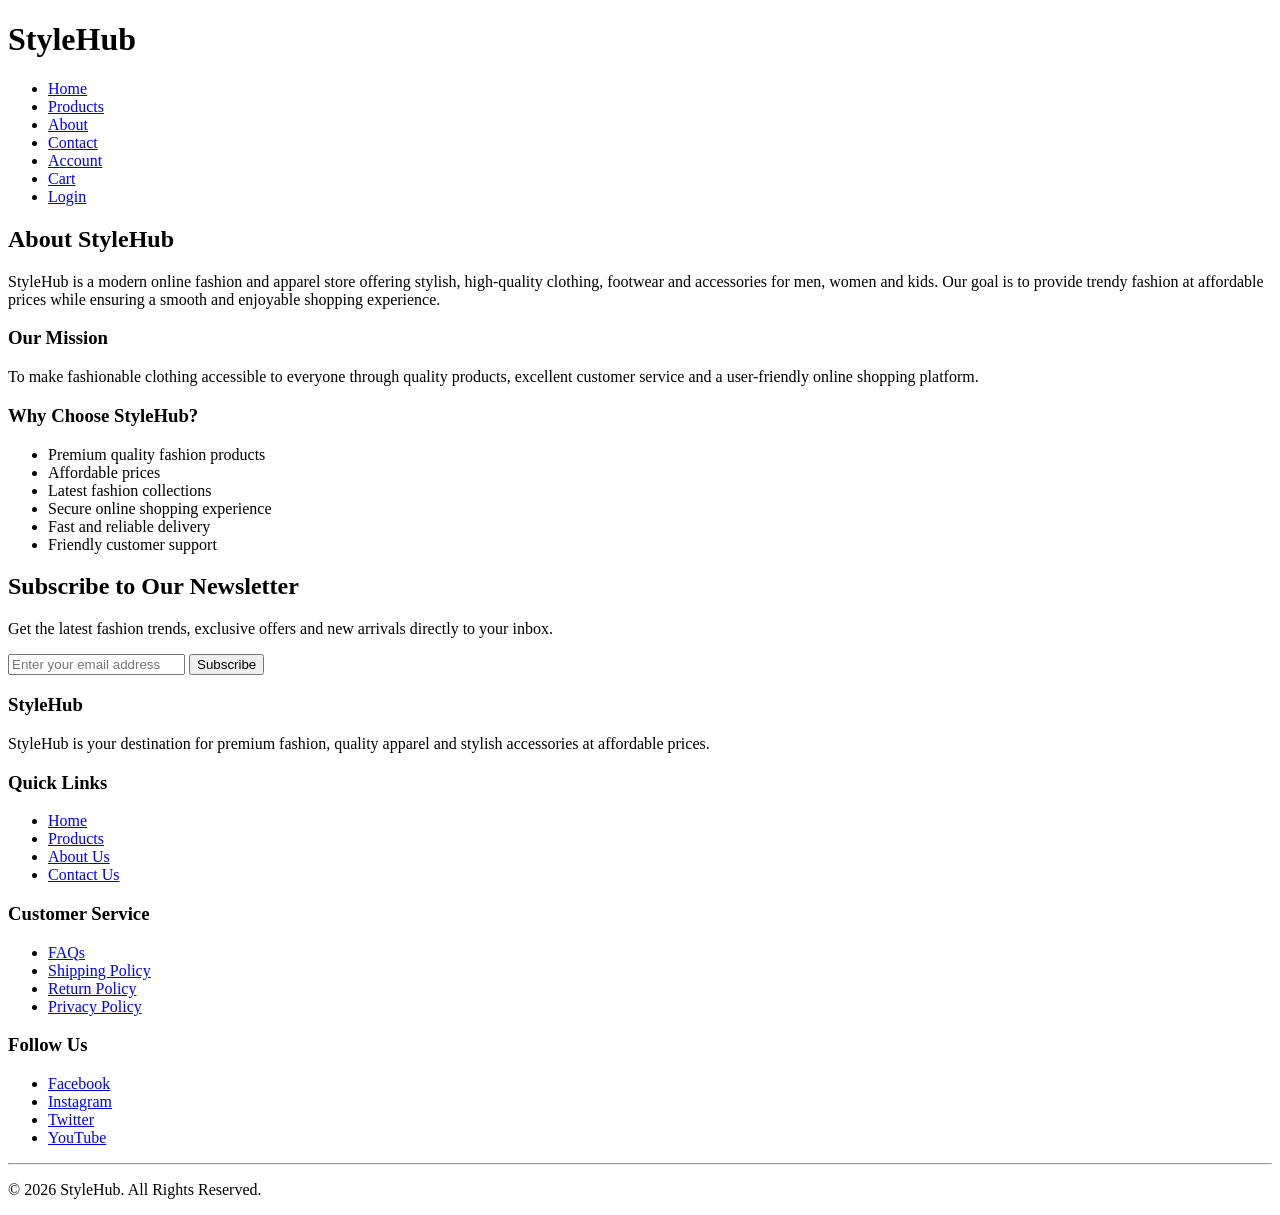
==== about.html @ c5a5be0a "Day 2:Complete HTML structure for StyleHub" ====
<!DOCTYPE html>
<html lang="en">
<head>
    <meta charset="UTF-8">
    <meta name="viewport" content="width=device-width, initial-scale=1.0">
    <title>About Us | StyleHub</title>
    <link rel="stylesheet" href="style.css">
</head>

<body>

<header>

    <div class="logo">
        <h1>StyleHub</h1>
    </div>

    <nav>
        <ul>
            <li><a href="index.html">Home</a></li>
            <li><a href="products.html">Products</a></li>
            <li><a href="about.html">About</a></li>
            <li><a href="contact.html">Contact</a></li>
            <li><a href="account.html">Account</a></li>
            <li><a href="cart.html">Cart</a></li>
            <li><a href="login.html">Login</a></li>
        </ul>
    </nav>

</header>

<main>

<section class="about">

<h2>About StyleHub</h2>

<p>
StyleHub is a modern online fashion and apparel store offering stylish,
high-quality clothing, footwear and accessories for men, women and kids.
Our goal is to provide trendy fashion at affordable prices while ensuring
a smooth and enjoyable shopping experience.
</p>

<h3>Our Mission</h3>

<p>
To make fashionable clothing accessible to everyone through quality
products, excellent customer service and a user-friendly online shopping
platform.
</p>

<h3>Why Choose StyleHub?</h3>

<ul>

<li>Premium quality fashion products</li>

<li>Affordable prices</li>

<li>Latest fashion collections</li>

<li>Secure online shopping experience</li>

<li>Fast and reliable delivery</li>

<li>Friendly customer support</li>

</ul>

</section>
<section class="newsletter">

<h2>Subscribe to Our Newsletter</h2>

<p>
Get the latest fashion trends, exclusive offers and new arrivals directly to your inbox.
</p>

<form>

<input
type="email"
placeholder="Enter your email address"
required>

<button type="submit">
Subscribe
</button>

</form>

</section>

</main>

<footer>

<div class="footer-section">

<h3>StyleHub</h3>

<p>
StyleHub is your destination for premium fashion, quality apparel and stylish accessories at affordable prices.
</p>

</div>

<div class="footer-section">

<h3>Quick Links</h3>

<ul>
<li><a href="index.html">Home</a></li>
<li><a href="products.html">Products</a></li>
<li><a href="about.html">About Us</a></li>
<li><a href="contact.html">Contact Us</a></li>
</ul>

</div>

<div class="footer-section">

<h3>Customer Service</h3>

<ul>
<li><a href="#">FAQs</a></li>
<li><a href="#">Shipping Policy</a></li>
<li><a href="#">Return Policy</a></li>
<li><a href="#">Privacy Policy</a></li>
</ul>

</div>

<div class="footer-section">

<h3>Follow Us</h3>

<ul>
<li><a href="#">Facebook</a></li>
<li><a href="#">Instagram</a></li>
<li><a href="#">Twitter</a></li>
<li><a href="#">YouTube</a></li>
</ul>

</div>

<hr>

<p class="copyright">
&copy; 2026 StyleHub. All Rights Reserved.
</p>

</footer>

</body>
</html>
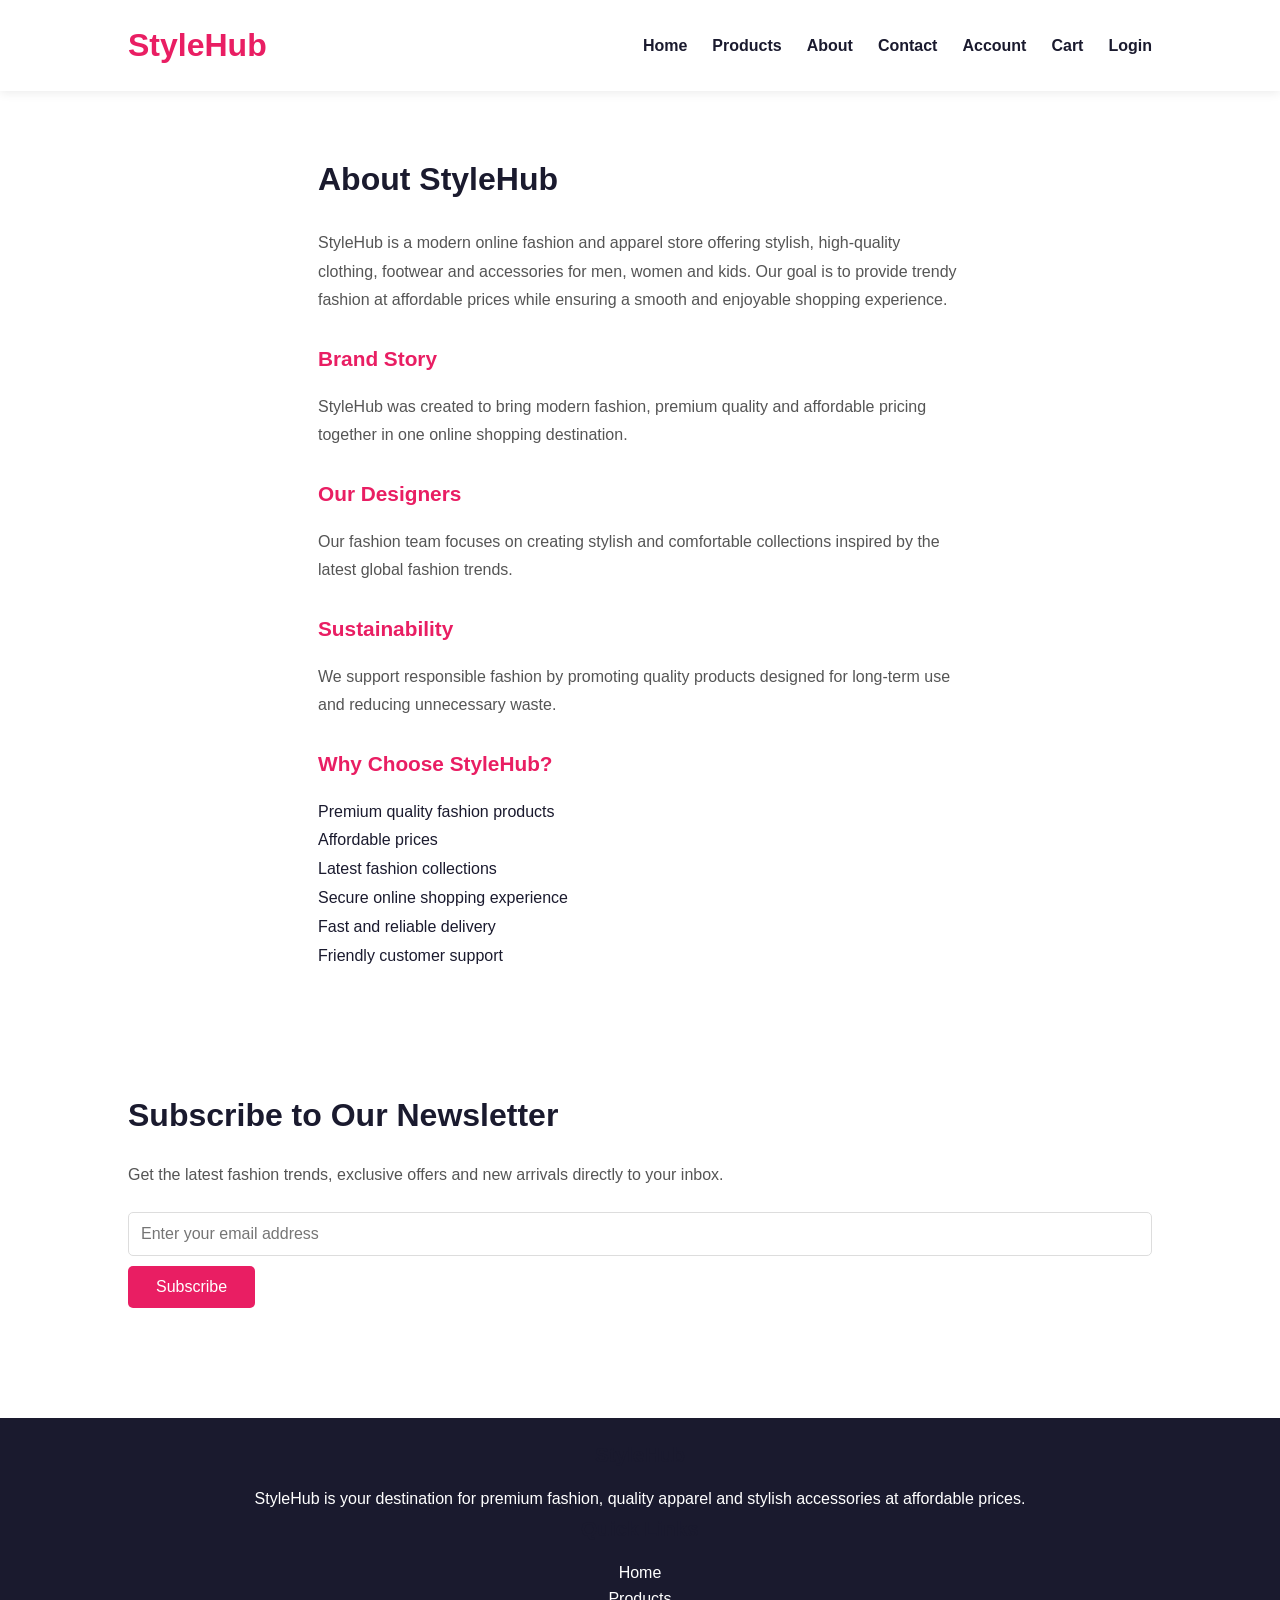
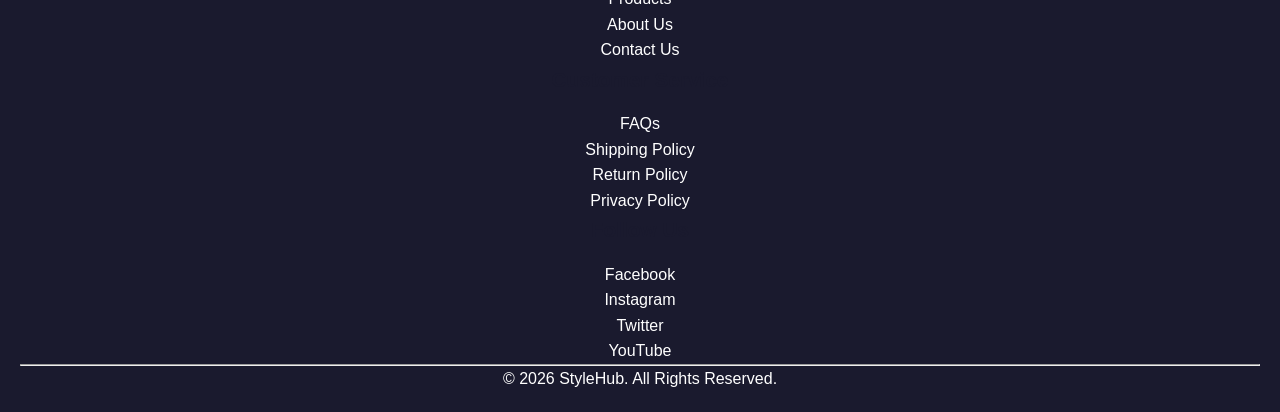
==== commit fec3750f: "Day 3: Update HTML pages and complete CSS styling for StyleHub" ====
--- a/about.html
+++ b/about.html
@@ -42,12 +42,25 @@
 a smooth and enjoyable shopping experience.
 </p>
 
-<h3>Our Mission</h3>
+<h3>Brand Story</h3>
 
 <p>
-To make fashionable clothing accessible to everyone through quality
-products, excellent customer service and a user-friendly online shopping
-platform.
+StyleHub was created to bring modern fashion, premium quality and
+affordable pricing together in one online shopping destination.
+</p>
+
+<h3>Our Designers</h3>
+
+<p>
+Our fashion team focuses on creating stylish and comfortable collections
+inspired by the latest global fashion trends.
+</p>
+
+<h3>Sustainability</h3>
+
+<p>
+We support responsible fashion by promoting quality products designed
+for long-term use and reducing unnecessary waste.
 </p>
 
 <h3>Why Choose StyleHub?</h3>
--- a/style.css
+++ b/style.css
@@ -0,0 +1,582 @@
+/* ===================================
+   GLOBAL RESET
+=================================== */
+
+*{
+    margin:0;
+    padding:0;
+    box-sizing:border-box;
+}
+
+html{
+    scroll-behavior:smooth;
+}
+
+body{
+    font-family:Arial, Helvetica, sans-serif;
+    background:#ffffff;
+    color:#1A1A2E;
+    line-height:1.6;
+}
+
+/* ===================================
+   LINKS
+=================================== */
+
+a{
+    text-decoration:none;
+    color:inherit;
+}
+
+/* ===================================
+   LISTS
+=================================== */
+
+ul{
+    list-style:none;
+}
+
+/* ===================================
+   IMAGES
+=================================== */
+
+img{
+    max-width:100%;
+    display:block;
+}
+
+/* ===================================
+   MAIN
+=================================== */
+
+main{
+    min-height:70vh;
+}
+
+/* ===================================
+   SECTIONS
+=================================== */
+
+section{
+    padding:60px 10%;
+}
+
+/* ===================================
+   HEADINGS
+=================================== */
+
+h1{
+    font-size:2.2rem;
+    color:#E91E63;
+}
+
+h2{
+    font-size:2rem;
+    color:#1A1A2E;
+    margin-bottom:20px;
+}
+
+h3{
+    font-size:1.3rem;
+    color:#1A1A2E;
+    margin-bottom:15px;
+}
+
+p{
+    color:#555;
+    margin-bottom:15px;
+}
+
+/* ===================================
+   BUTTONS
+=================================== */
+
+button{
+    background:#E91E63;
+    color:#ffffff;
+    border:none;
+    padding:12px 28px;
+    border-radius:5px;
+    font-size:16px;
+    cursor:pointer;
+    transition:0.3s ease;
+}
+
+button:hover{
+    background:#C2185B;
+}
+
+/* ===================================
+   FORM ELEMENTS
+=================================== */
+
+input,
+textarea,
+select{
+    width:100%;
+    padding:12px;
+    margin:10px 0;
+    border:1px solid #dddddd;
+    border-radius:5px;
+    font-size:16px;
+    outline:none;
+    transition:0.3s;
+}
+
+input:focus,
+textarea:focus,
+select:focus{
+    border-color:#E91E63;
+}
+
+/* ===================================
+   TABLES
+=================================== */
+
+table{
+    width:100%;
+    border-collapse:collapse;
+    margin-top:20px;
+}
+
+th,
+td{
+    border:1px solid #dddddd;
+    padding:15px;
+    text-align:center;
+}
+
+th{
+    background:#E91E63;
+    color:#ffffff;
+}
+/* ===================================
+   HEADER
+=================================== */
+
+header{
+    display:flex;
+    justify-content:space-between;
+    align-items:center;
+    padding:20px 10%;
+    background:#FFFFFF;
+    box-shadow:0 2px 10px rgba(0,0,0,0.08);
+    position:sticky;
+    top:0;
+    z-index:1000;
+}
+
+.logo h1{
+    color:#E91E63;
+    font-size:32px;
+    font-weight:bold;
+}
+
+/* ===================================
+   NAVIGATION
+=================================== */
+
+nav ul{
+    display:flex;
+    gap:25px;
+}
+
+nav ul li{
+    list-style:none;
+}
+
+nav ul li a{
+    color:#1A1A2E;
+    font-weight:600;
+    transition:0.3s;
+}
+
+nav ul li a:hover{
+    color:#E91E63;
+}
+
+/* ===================================
+   HERO SECTION
+=================================== */
+
+.hero{
+    background:linear-gradient(135deg,#FFE4EC,#FFFFFF);
+    display:flex;
+    justify-content:center;
+    align-items:center;
+    text-align:center;
+    min-height:500px;
+}
+
+.hero-content{
+    max-width:700px;
+}
+
+.hero-content h2{
+    font-size:48px;
+    color:#1A1A2E;
+    margin-bottom:20px;
+}
+
+.hero-content p{
+    font-size:18px;
+    color:#555555;
+    margin-bottom:30px;
+}
+
+.hero-content button{
+    background:#E91E63;
+    color:#FFFFFF;
+    padding:15px 35px;
+    font-size:18px;
+    border:none;
+    border-radius:6px;
+}
+
+.hero-content button:hover{
+    background:#C2185B;
+}
+
+/* ===================================
+   PAGE TITLES
+=================================== */
+
+.page-title{
+    text-align:center;
+}
+
+.page-title h2{
+    font-size:40px;
+    color:#1A1A2E;
+}
+
+.page-title p{
+    color:#666666;
+    font-size:18px;
+}
+/* ===================================
+   CATEGORIES
+=================================== */
+
+.categories{
+    text-align:center;
+}
+
+.category-container{
+    display:grid;
+    grid-template-columns:repeat(auto-fit,minmax(220px,1fr));
+    gap:25px;
+    margin-top:30px;
+}
+
+.category-card{
+    background:#FFFFFF;
+    border-radius:10px;
+    padding:30px;
+    box-shadow:0 4px 15px rgba(0,0,0,0.08);
+    transition:0.3s;
+    cursor:pointer;
+}
+
+.category-card:hover{
+    transform:translateY(-8px);
+    box-shadow:0 10px 25px rgba(233,30,99,0.25);
+}
+
+.category-card h3{
+    color:#E91E63;
+    margin-bottom:10px;
+}
+
+/* ===================================
+   PRODUCTS
+=================================== */
+
+.product-container{
+    display:grid;
+    grid-template-columns:repeat(auto-fit,minmax(250px,1fr));
+    gap:30px;
+    margin-top:30px;
+}
+
+.product-card{
+    background:#FFFFFF;
+    border-radius:10px;
+    padding:20px;
+    text-align:center;
+    box-shadow:0 4px 12px rgba(0,0,0,0.08);
+    transition:0.3s;
+}
+
+.product-card:hover{
+    transform:translateY(-8px);
+    box-shadow:0 10px 25px rgba(233,30,99,0.25);
+}
+
+.product-card img{
+    width:100%;
+    height:250px;
+    object-fit:cover;
+    border-radius:8px;
+    margin-bottom:15px;
+}
+
+.product-card h3{
+    color:#1A1A2E;
+    margin-bottom:10px;
+}
+
+.product-card p{
+    color:#555555;
+    margin-bottom:15px;
+}
+
+.product-card button{
+    width:100%;
+}
+
+/* ===================================
+   SEASONAL OFFERS
+=================================== */
+
+.seasonal-offers{
+    background:#FFF5F8;
+    text-align:center;
+}
+
+.seasonal-offers h2{
+    color:#E91E63;
+    margin-bottom:30px;
+}
+
+/* ===================================
+   FEATURED COLLECTION
+=================================== */
+
+.featured-products{
+    text-align:center;
+}
+/* ===================================
+   SEARCH & FILTER
+=================================== */
+
+.search-filter{
+    display:flex;
+    flex-wrap:wrap;
+    gap:15px;
+    margin-bottom:30px;
+    justify-content:center;
+}
+
+.search-filter input{
+    flex:1;
+    min-width:250px;
+}
+
+.search-filter select{
+    min-width:160px;
+}
+
+/* ===================================
+   PRODUCT DETAILS
+=================================== */
+
+.product-details{
+    display:grid;
+    grid-template-columns:repeat(auto-fit,minmax(320px,1fr));
+    gap:40px;
+    align-items:center;
+}
+
+.product-image img{
+    width:100%;
+    border-radius:10px;
+    box-shadow:0 5px 15px rgba(0,0,0,0.1);
+}
+
+.product-info h2{
+    color:#1A1A2E;
+}
+
+.product-info h3{
+    color:#E91E63;
+    margin:15px 0;
+}
+
+.product-info select{
+    margin-bottom:15px;
+}
+
+.product-info button{
+    width:100%;
+}
+
+/* ===================================
+   CART
+=================================== */
+
+.cart table{
+    margin-top:25px;
+}
+
+.cart h2{
+    text-align:center;
+    margin-bottom:25px;
+}
+
+/* ===================================
+   CHECKOUT
+=================================== */
+
+.checkout form{
+    max-width:700px;
+    margin:auto;
+    background:#FFFFFF;
+    padding:30px;
+    border-radius:10px;
+    box-shadow:0 5px 15px rgba(0,0,0,0.08);
+}
+
+/* ===================================
+   ACCOUNT
+=================================== */
+
+.account{
+    max-width:700px;
+    margin:auto;
+}
+
+.account form{
+    background:#FFFFFF;
+    padding:30px;
+    border-radius:10px;
+    box-shadow:0 5px 15px rgba(0,0,0,0.08);
+}
+
+.account hr{
+    margin:25px 0;
+}
+
+/* ===================================
+   ABOUT
+=================================== */
+
+.about{
+    max-width:900px;
+    margin:auto;
+    line-height:1.8;
+}
+
+.about h3{
+    color:#E91E63;
+    margin-top:25px;
+}
+
+/* ===================================
+   CONTACT
+=================================== */
+
+.contact{
+    max-width:700px;
+    margin:auto;
+}
+
+.contact form{
+    background:#FFFFFF;
+    padding:30px;
+    border-radius:10px;
+    box-shadow:0 5px 15px rgba(0,0,0,0.08);
+}
+
+.contact h3{
+    color:#E91E63;
+    margin-top:20px;
+}
+/* ===================================
+   FOOTER
+=================================== */
+
+footer{
+    background:#1A1A2E;
+    color:#FFFFFF;
+    text-align:center;
+    padding:20px;
+    margin-top:50px;
+}
+
+footer p{
+    color:#FFFFFF;
+    margin:0;
+}
+
+/* ===================================
+   RESPONSIVE DESIGN
+=================================== */
+
+@media (max-width:768px){
+
+    header{
+        flex-direction:column;
+        gap:15px;
+        padding:15px 5%;
+    }
+
+    nav ul{
+        flex-direction:column;
+        gap:15px;
+        text-align:center;
+    }
+
+    section{
+        padding:40px 5%;
+    }
+
+    .hero{
+        min-height:350px;
+        padding:40px 20px;
+    }
+
+    .hero-content h2{
+        font-size:32px;
+    }
+
+    .hero-content p{
+        font-size:16px;
+    }
+
+    .category-container{
+        grid-template-columns:1fr;
+    }
+
+    .product-container{
+        grid-template-columns:1fr;
+    }
+
+    .product-details{
+        grid-template-columns:1fr;
+    }
+
+    .search-filter{
+        flex-direction:column;
+    }
+
+    .search-filter input,
+    .search-filter select{
+        width:100%;
+    }
+
+    table{
+        display:block;
+        overflow-x:auto;
+    }
+
+    .checkout form,
+    .account form,
+    .contact form{
+        padding:20px;
+    }
+
+    button{
+        width:100%;
+    }
+}
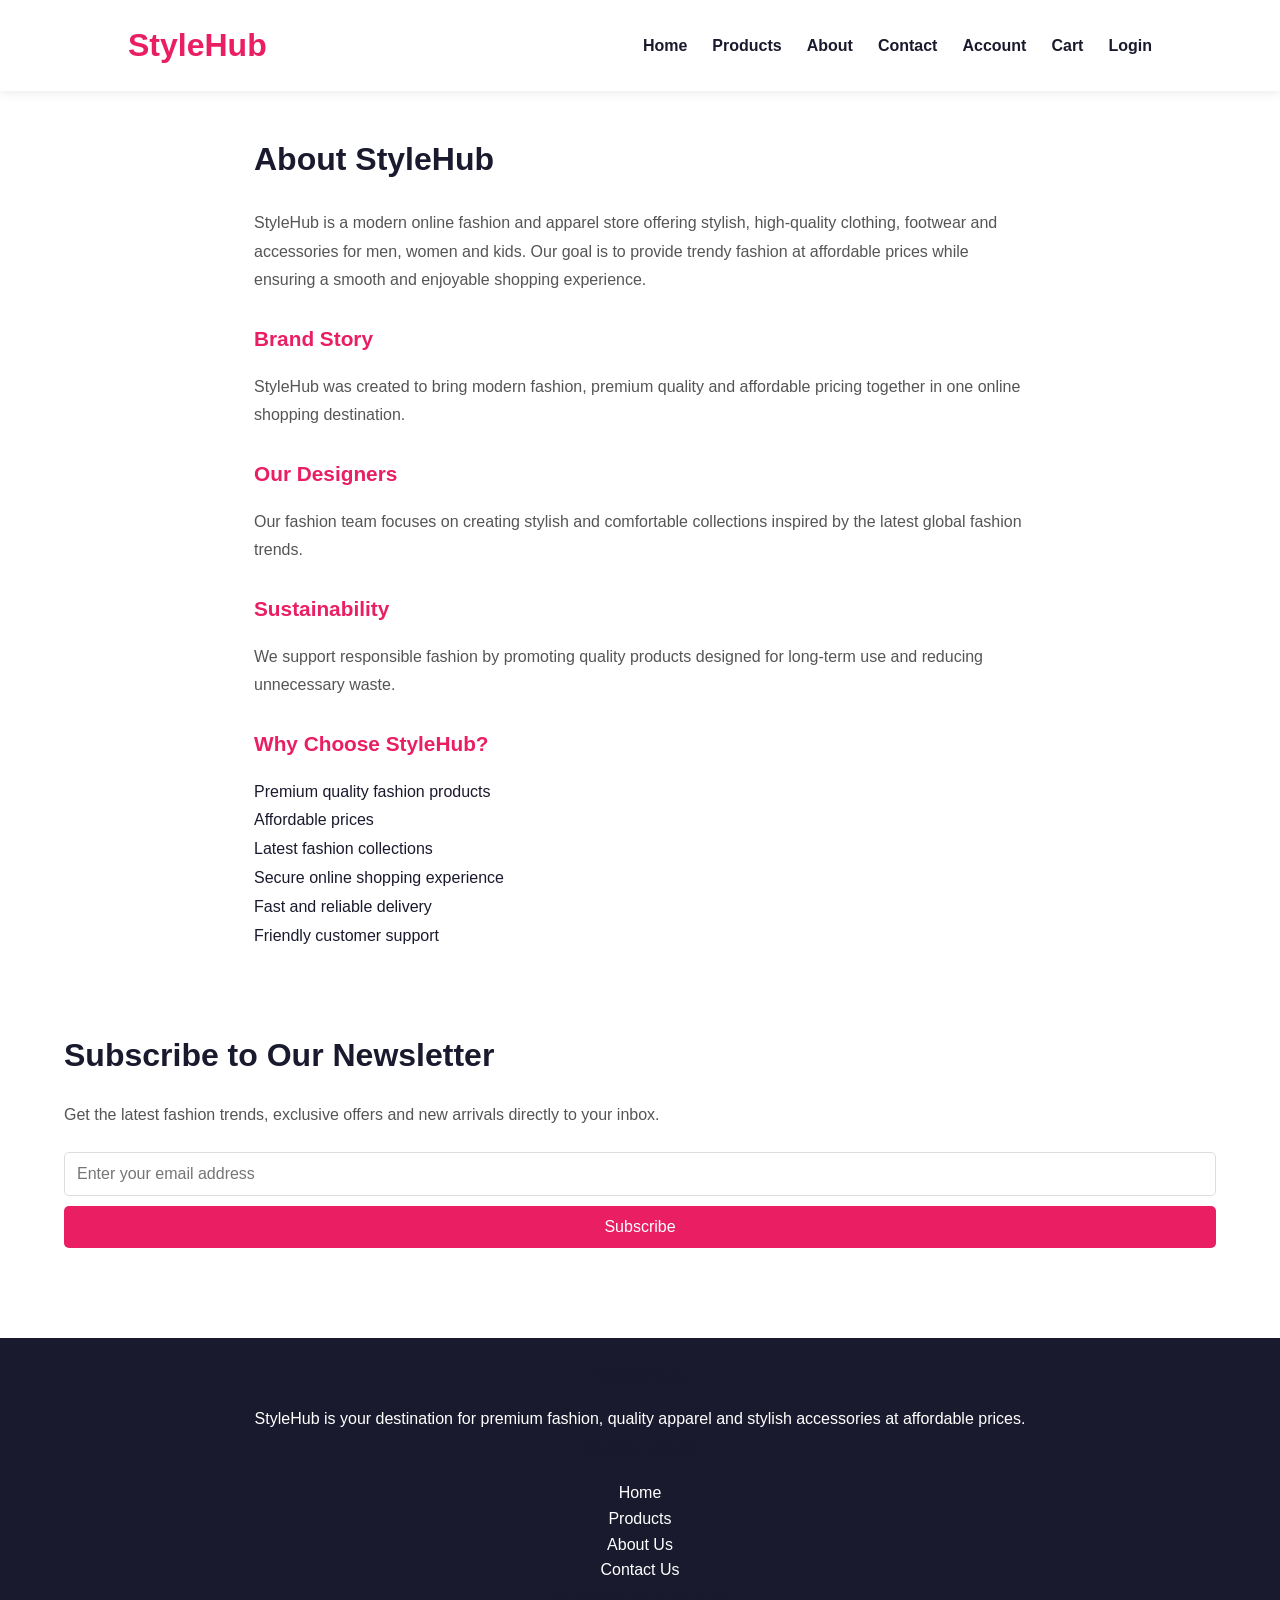
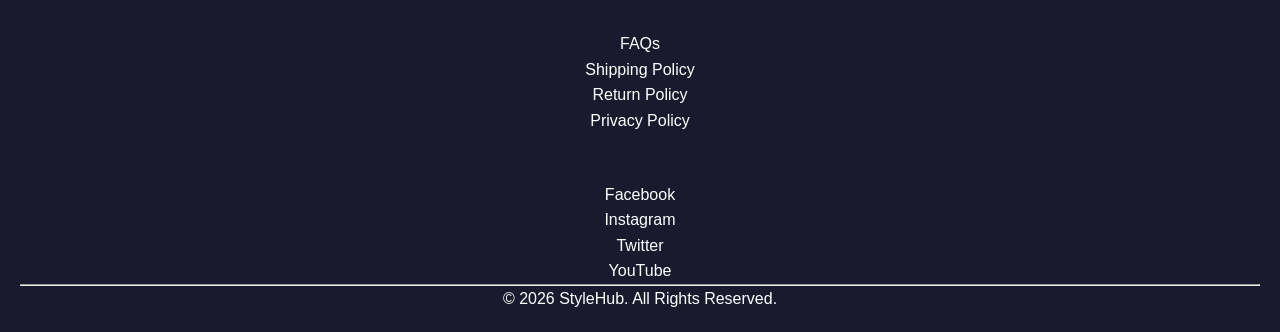
==== commit 8e2220fa: "Day 4: Improve responsive design and add hamburger menu" ====
--- a/about.html
+++ b/about.html
@@ -15,17 +15,33 @@
         <h1>StyleHub</h1>
     </div>
 
-    <nav>
-        <ul>
-            <li><a href="index.html">Home</a></li>
-            <li><a href="products.html">Products</a></li>
-            <li><a href="about.html">About</a></li>
-            <li><a href="contact.html">Contact</a></li>
-            <li><a href="account.html">Account</a></li>
-            <li><a href="cart.html">Cart</a></li>
-            <li><a href="login.html">Login</a></li>
-        </ul>
-    </nav>
+    <div class="menu-toggle">
+
+&#9776;
+
+</div>
+
+<nav>
+
+<ul>
+
+<li><a href="index.html">Home</a></li>
+
+<li><a href="products.html">Products</a></li>
+
+<li><a href="about.html">About</a></li>
+
+<li><a href="contact.html">Contact</a></li>
+
+<li><a href="account.html">Account</a></li>
+
+<li><a href="cart.html">Cart</a></li>
+
+<li><a href="login.html">Login</a></li>
+
+</ul>
+
+</nav>
 
 </header>
 
@@ -166,5 +182,7 @@
 
 </footer>
 
+<script src="script.js"></script>
+
 </body>
 </html>
--- a/style.css
+++ b/style.css
@@ -513,19 +513,89 @@
    RESPONSIVE DESIGN
 =================================== */
 
+/* ===================================
+   HAMBURGER MENU
+=================================== */
+
+.menu-toggle{
+    display:none;
+    font-size:30px;
+    cursor:pointer;
+    color:#E91E63;
+}
+
+/* ===================================
+   MOBILE RESPONSIVE
+=================================== */
+
 @media (max-width:768px){
 
     header{
         flex-direction:column;
-        gap:15px;
+        align-items:flex-start;
         padding:15px 5%;
     }
 
+    .menu-toggle{
+        display:block;
+        align-self:flex-end;
+        margin-bottom:10px;
+    }
+
+    nav{
+        width:100%;
+    }
+
     nav ul{
+        display:none;
         flex-direction:column;
+        width:100%;
+        background:#FFFFFF;
+        padding:15px 0;
         gap:15px;
         text-align:center;
     }
+
+    nav ul.active{
+        display:flex;
+    }
+
+    section{
+        padding:40px 5%;
+    }
+
+    .hero{
+        min-height:350px;
+        padding:40px 20px;
+    }
+
+    .hero-content h2{
+        font-size:32px;
+    }
+
+    .hero-content p{
+        font-size:16px;
+    }
+
+    .category-container,
+    .product-container,
+    .product-details{
+        grid-template-columns:1fr;
+    }
+
+    .search-filter{
+        flex-direction:column;
+    }
+
+    table{
+        display:block;
+        overflow-x:auto;
+    }
+
+    button{
+        width:100%;
+    }
+}
 
     section{
         padding:40px 5%;
@@ -579,4 +649,3 @@
     button{
         width:100%;
     }
-}
